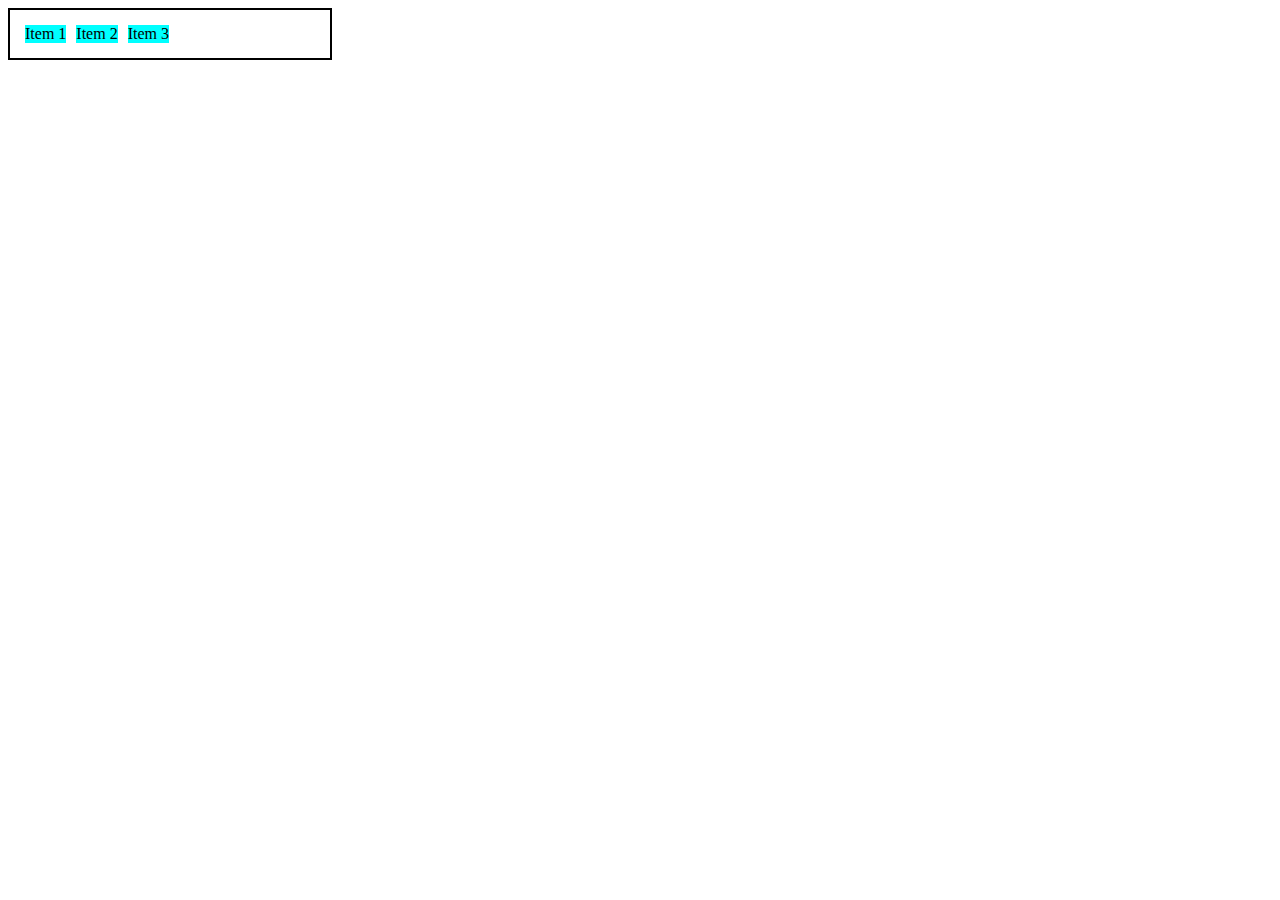
==== index.html @ f6097833 "rename main html file to index" ====
<!DOCTYPE html>
<html lang="en">

<head>
    <title>Fundamentos - display flex</title>
    <meta charset="UTF-8">
    <meta name="viewport" content="width=device-width, initial-scale=1">
    <link href="css/style.css" rel="stylesheet">
    <style>
        .flex {
            max-width: 300px;
            padding: 10px;
            border: 2px solid black;
            display: flex;
        }

        .item {
            background-color: aqua;
            margin: 5px;
        }
    </style>
</head>

<body>
    <div class="flex">
        <div class="item">Item 1</div>
        <div class="item">Item 2</div>
        <div class="item">Item 3</div>
    </div>
</body>

</html>
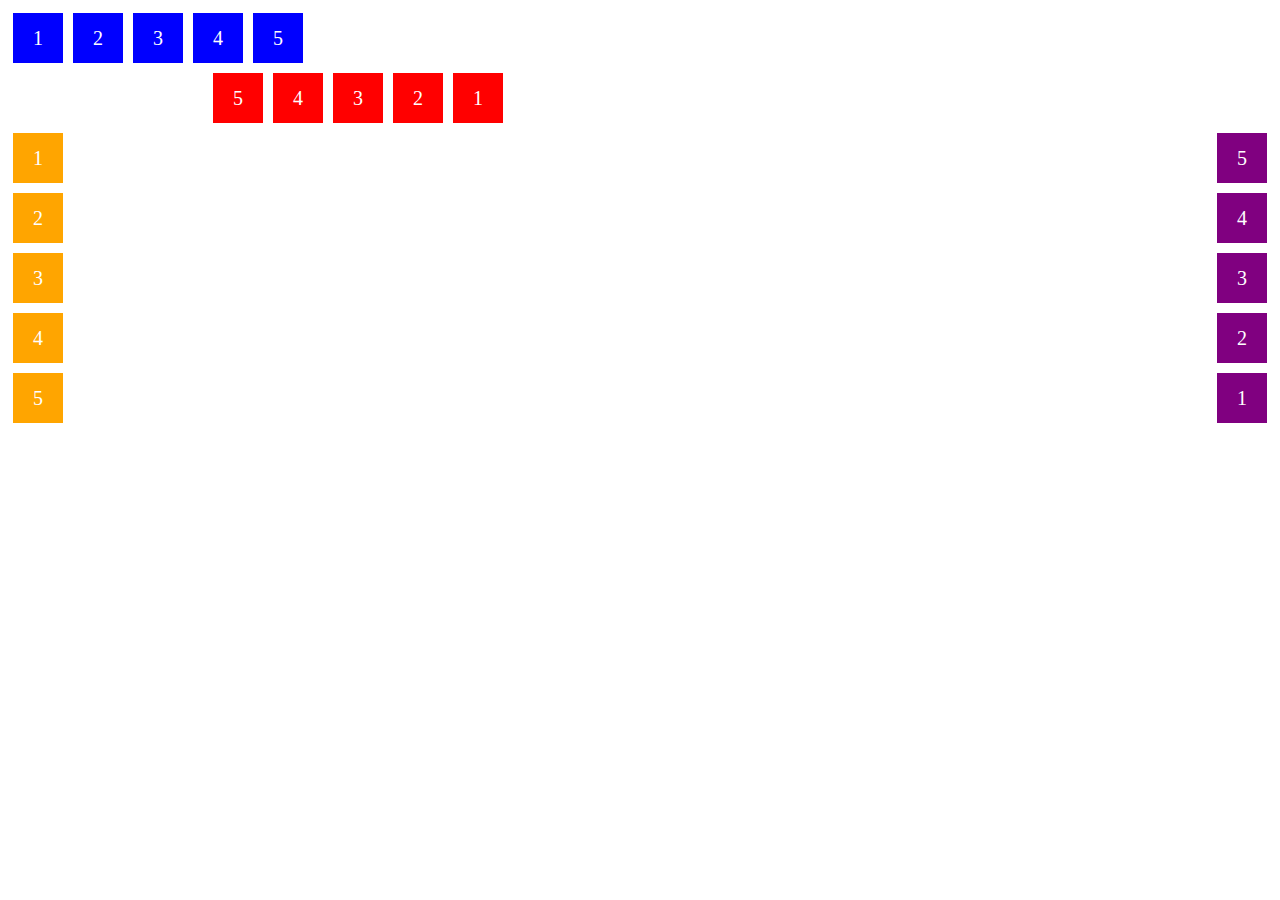
==== commit 4f65d8bf: "updated files" ====
--- a/index.html
+++ b/index.html
@@ -7,26 +7,89 @@
     <meta name="viewport" content="width=device-width, initial-scale=1">
     <link href="css/style.css" rel="stylesheet">
     <style>
-        .flex {
-            max-width: 300px;
-            padding: 10px;
-            border: 2px solid black;
+        .flex-container {
+            margin: 0px;
+            padding: 0px;
             display: flex;
+            list-style: none;
+            max-width: 500px;
         }
 
-        .item {
-            background-color: aqua;
+        .flex-item {
+            background: blue;
+            height: 50px;
+            width: 50px;
+            line-height: 50px;
+            font-size: 20px;
+            color: white;
+            text-align: center;
             margin: 5px;
+        }
+
+        .row {
+            flex-direction: row;
+        }
+
+        .row-reverse {
+            flex-direction: row-reverse;
+        }
+
+        .row-reverse li {
+            background-color: red;
+        }
+
+        .column {
+            float: left;
+            flex-direction: column;
+        }
+
+        .column li {
+            background-color: orange;
+        }
+
+        .column-reverse {
+            float: right;
+            flex-direction: column-reverse;
+        }
+
+        .column-reverse li {
+            background-color: purple;
         }
     </style>
 </head>
 
 <body>
-    <div class="flex">
-        <div class="item">Item 1</div>
-        <div class="item">Item 2</div>
-        <div class="item">Item 3</div>
-    </div>
+    <ul class="flex-container row">
+        <li class="flex-item">1</li>
+        <li class="flex-item">2</li>
+        <li class="flex-item">3</li>
+        <li class="flex-item">4</li>
+        <li class="flex-item">5</li>
+    </ul>
+
+    <ul class="flex-container row-reverse">
+        <li class="flex-item">1</li>
+        <li class="flex-item">2</li>
+        <li class="flex-item">3</li>
+        <li class="flex-item">4</li>
+        <li class="flex-item">5</li>
+    </ul>
+
+    <ul class="flex-container column">
+        <li class="flex-item">1</li>
+        <li class="flex-item">2</li>
+        <li class="flex-item">3</li>
+        <li class="flex-item">4</li>
+        <li class="flex-item">5</li>
+    </ul>
+
+    <ul class="flex-container column-reverse">
+        <li class="flex-item">1</li>
+        <li class="flex-item">2</li>
+        <li class="flex-item">3</li>
+        <li class="flex-item">4</li>
+        <li class="flex-item">5</li>
+    </ul>
 </body>
 
 </html>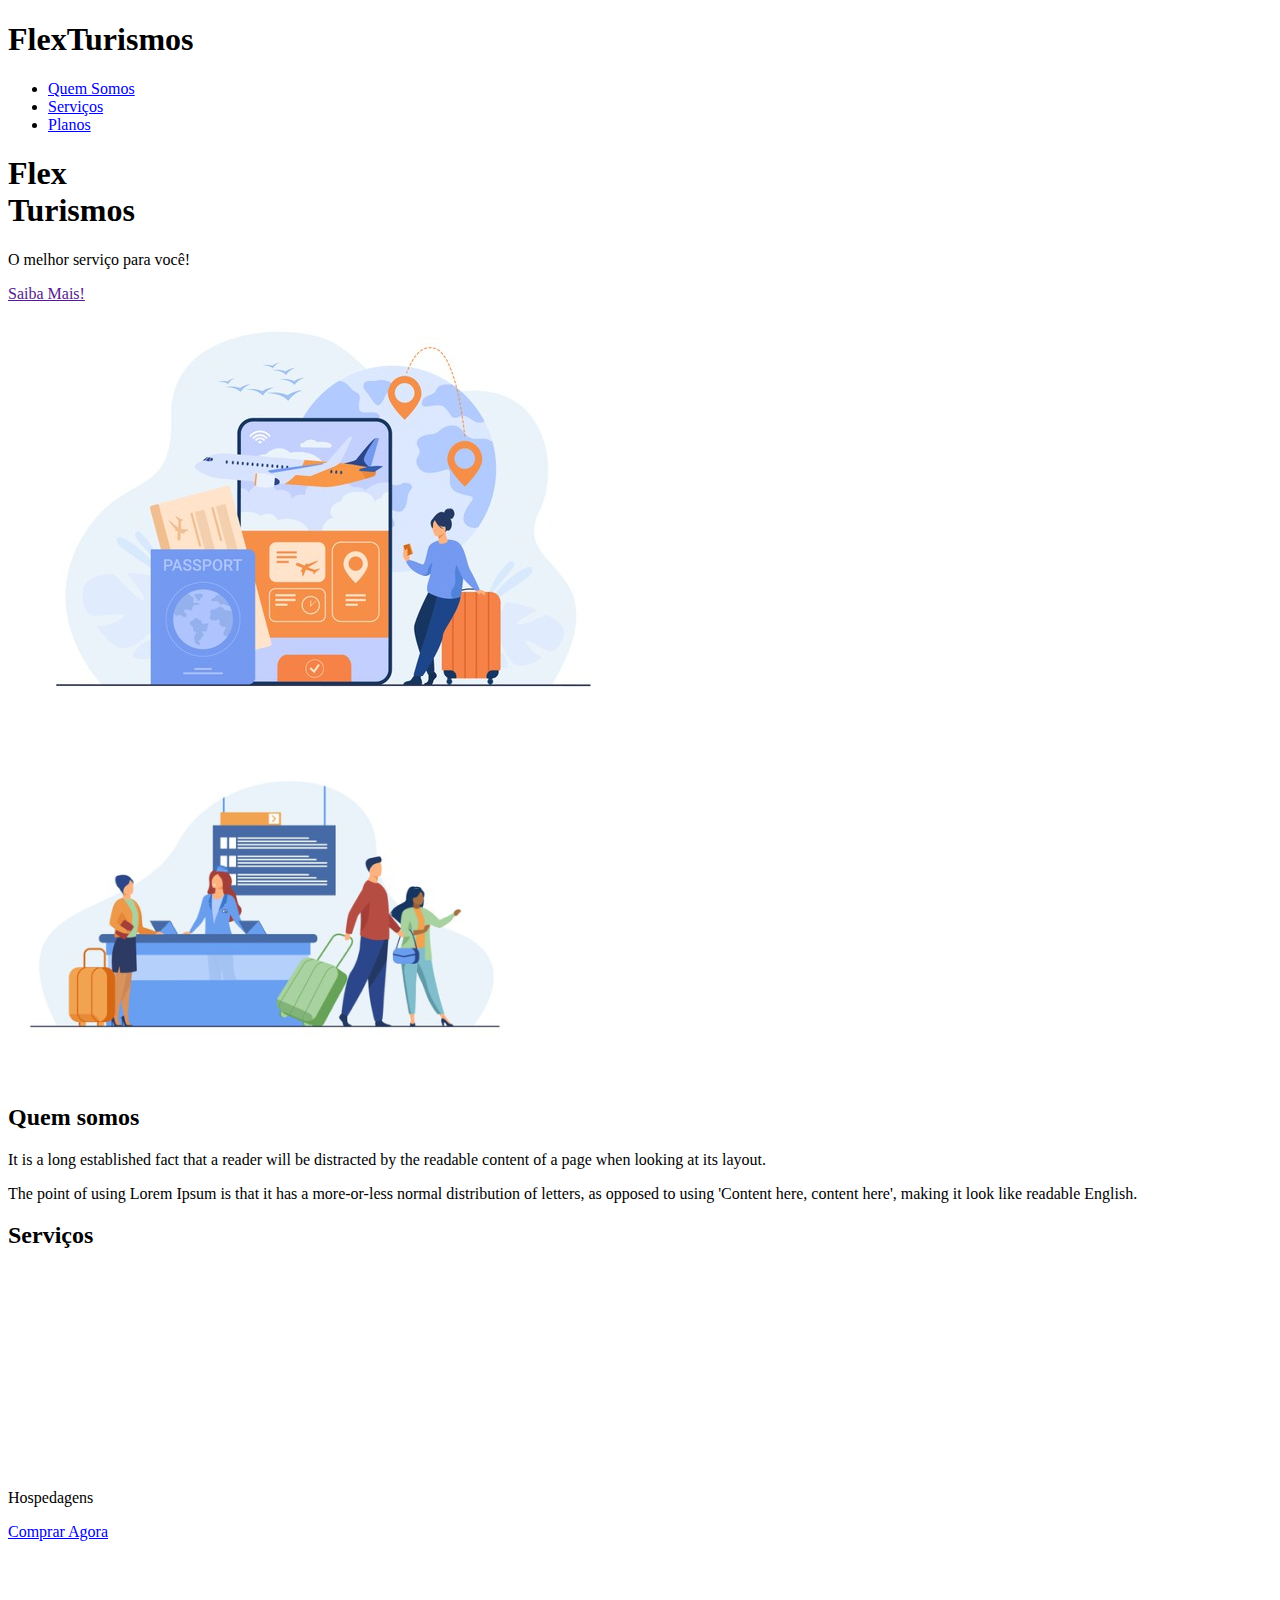
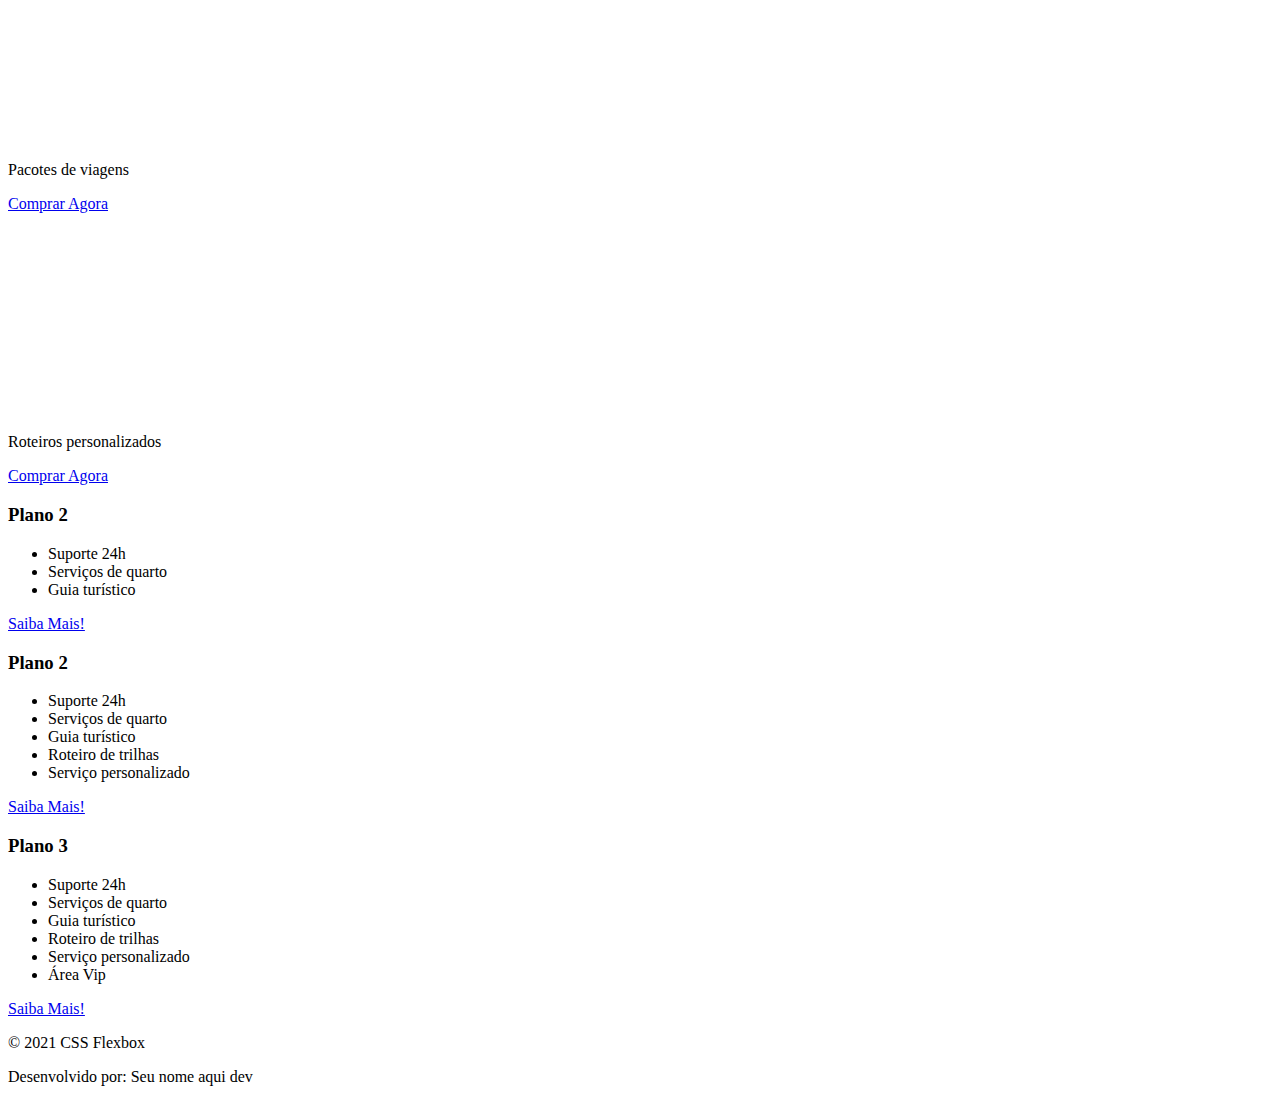
==== commit c61cae67: "updated files" ====
--- a/index.html
+++ b/index.html
@@ -1,95 +1,113 @@
 <!DOCTYPE html>
-<html lang="en">
+<html lang="pt-br">
+<head>
+    <meta charset="UTF-8">
+    <meta name="viewport" content="width=device-width, initial-scale=1.0">
+    <title>Flex Turismos</title>
+    <link rel="stylesheet" href="./style.css">
+</head>
+<body>
+    <header>
+        <h1>FlexTurismos</h1>
+        <ul>
+            <li><a href="#quem-somos">Quem Somos</a></li>
+            <li><a href="#servicos">Serviços</a></li>
+            <li><a href="#planos">Planos</a></li>
+        </ul>
+    </header>
 
-<head>
-    <title>Fundamentos - display flex</title>
-    <meta charset="UTF-8">
-    <meta name="viewport" content="width=device-width, initial-scale=1">
-    <link href="css/style.css" rel="stylesheet">
-    <style>
-        .flex-container {
-            margin: 0px;
-            padding: 0px;
-            display: flex;
-            list-style: none;
-            max-width: 500px;
-        }
+    <div>
+        <div>
+            <h1>Flex <br>Turismos</h1>
+            <p>O melhor serviço para você!</p>
+            <a href="">Saiba Mais!</a>
+        </div>
 
-        .flex-item {
-            background: blue;
-            height: 50px;
-            width: 50px;
-            line-height: 50px;
-            font-size: 20px;
-            color: white;
-            text-align: center;
-            margin: 5px;
-        }
+        <div>
+            <div><img src="./images/0-main.png" alt="banner de apresentação"></div>
+        </div>
+    </div>
 
-        .row {
-            flex-direction: row;
-        }
+    <div>
+        <div>
+            <img src="./images/1-quem-somos.png" alt="balcão de atendimento">
+        </div>
 
-        .row-reverse {
-            flex-direction: row-reverse;
-        }
+        <div>
+            <h2>Quem somos</h2>
+            <p>It is a long established fact that a reader will be distracted by the readable content of a page when looking at its layout. </p>
+            <p>The point of using Lorem Ipsum is that it has a more-or-less normal distribution of letters, as opposed to using 'Content here, content here', making it look like readable English.</p>
+        </div>
+    </div>
 
-        .row-reverse li {
-            background-color: red;
-        }
+    <div>
+        <div>
+            <h2>Serviços</h2>
+        </div>
 
-        .column {
-            float: left;
-            flex-direction: column;
-        }
+        <div>
+            <div>
+                <div><img src="./images/icon-2.png" alt="hospedagens"></div>
+                <p>Hospedagens</p>
+                <a href="#">Comprar Agora</a>
+            </div>
 
-        .column li {
-            background-color: orange;
-        }
+            <div>
+               <div><img src="./images/icon-1.png" alt="pacote de viagens"></div>
+               <p>Pacotes de viagens</p>
+               <a href="#">Comprar Agora</a>
+            </div>
 
-        .column-reverse {
-            float: right;
-            flex-direction: column-reverse;
-        }
+            <div>
+                <div><img src="./images/icon-3.png" alt="roteiros personalizados"></div>
+                <p>Roteiros personalizados</p>
+                <a href="#">Comprar Agora</a>
+            </div>
 
-        .column-reverse li {
-            background-color: purple;
-        }
-    </style>
-</head>
+        </div>
+    </div>
 
-<body>
-    <ul class="flex-container row">
-        <li class="flex-item">1</li>
-        <li class="flex-item">2</li>
-        <li class="flex-item">3</li>
-        <li class="flex-item">4</li>
-        <li class="flex-item">5</li>
-    </ul>
+    <div>
 
-    <ul class="flex-container row-reverse">
-        <li class="flex-item">1</li>
-        <li class="flex-item">2</li>
-        <li class="flex-item">3</li>
-        <li class="flex-item">4</li>
-        <li class="flex-item">5</li>
-    </ul>
+        <div>
+            <h3>Plano 2</h3>
+            <ul>
+                <li>Suporte 24h</li>
+                <li>Serviços de quarto</li>
+                <li>Guia turístico</li>
+            </ul>
+            <a href="#">Saiba Mais!</a>
+        </div>
 
-    <ul class="flex-container column">
-        <li class="flex-item">1</li>
-        <li class="flex-item">2</li>
-        <li class="flex-item">3</li>
-        <li class="flex-item">4</li>
-        <li class="flex-item">5</li>
-    </ul>
+        <div>
+            <h3>Plano 2</h3>
+            <ul>
+                <li>Suporte 24h</li>
+                <li>Serviços de quarto</li>
+                <li>Guia turístico</li>
+                <li>Roteiro de trilhas</li>
+                <li>Serviço personalizado</li>
+            </ul>
+            <a href="#">Saiba Mais!</a>
+        </div>
 
-    <ul class="flex-container column-reverse">
-        <li class="flex-item">1</li>
-        <li class="flex-item">2</li>
-        <li class="flex-item">3</li>
-        <li class="flex-item">4</li>
-        <li class="flex-item">5</li>
-    </ul>
+        <div>
+            <h3>Plano 3</h3>
+            <ul>
+                <li>Suporte 24h</li>
+                <li>Serviços de quarto</li>
+                <li>Guia turístico</li>
+                <li>Roteiro de trilhas</li>
+                <li>Serviço personalizado</li>
+                <li>Área Vip</li>
+            </ul>
+            <a href="#">Saiba Mais!</a>
+        </div>
+    </div>
+
+    <footer>
+        <p>&copy; 2021 CSS Flexbox</p>
+        <p>Desenvolvido por: Seu nome aqui dev</p>
+    </footer>
 </body>
-
 </html>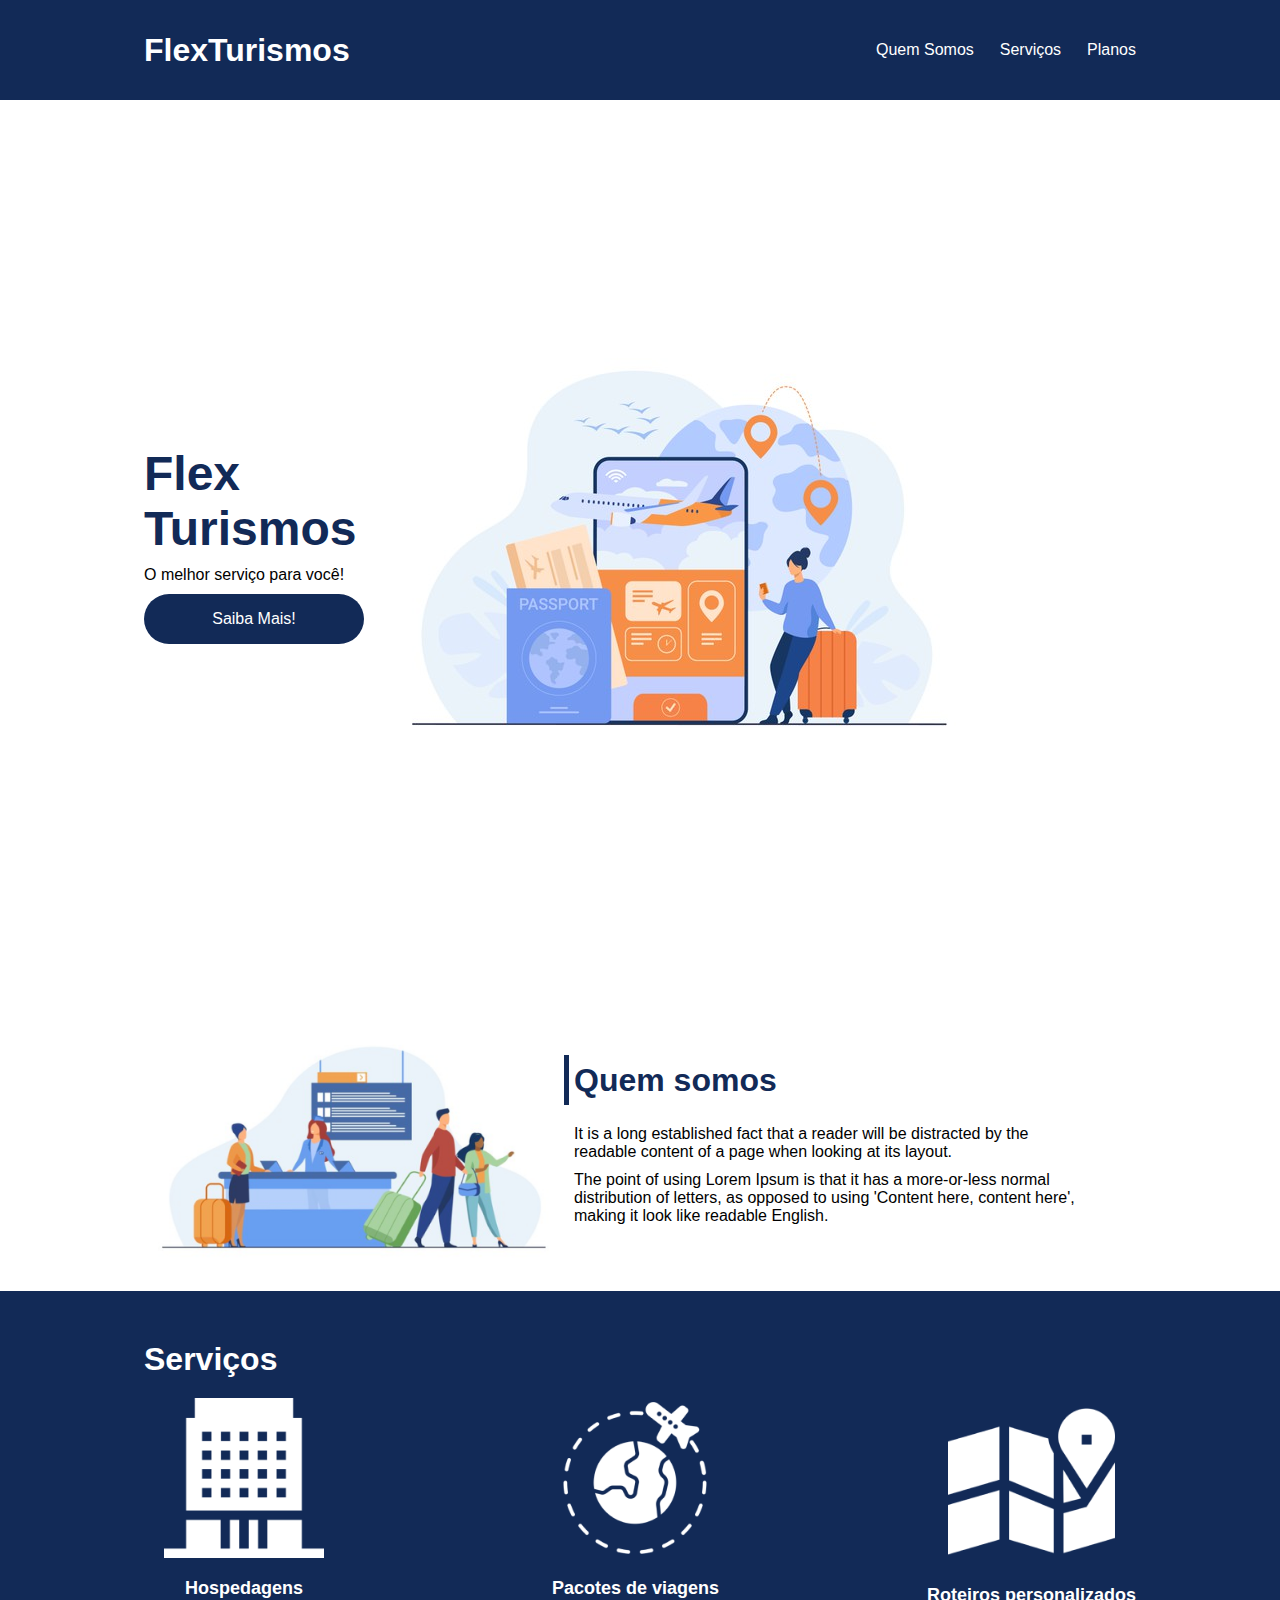
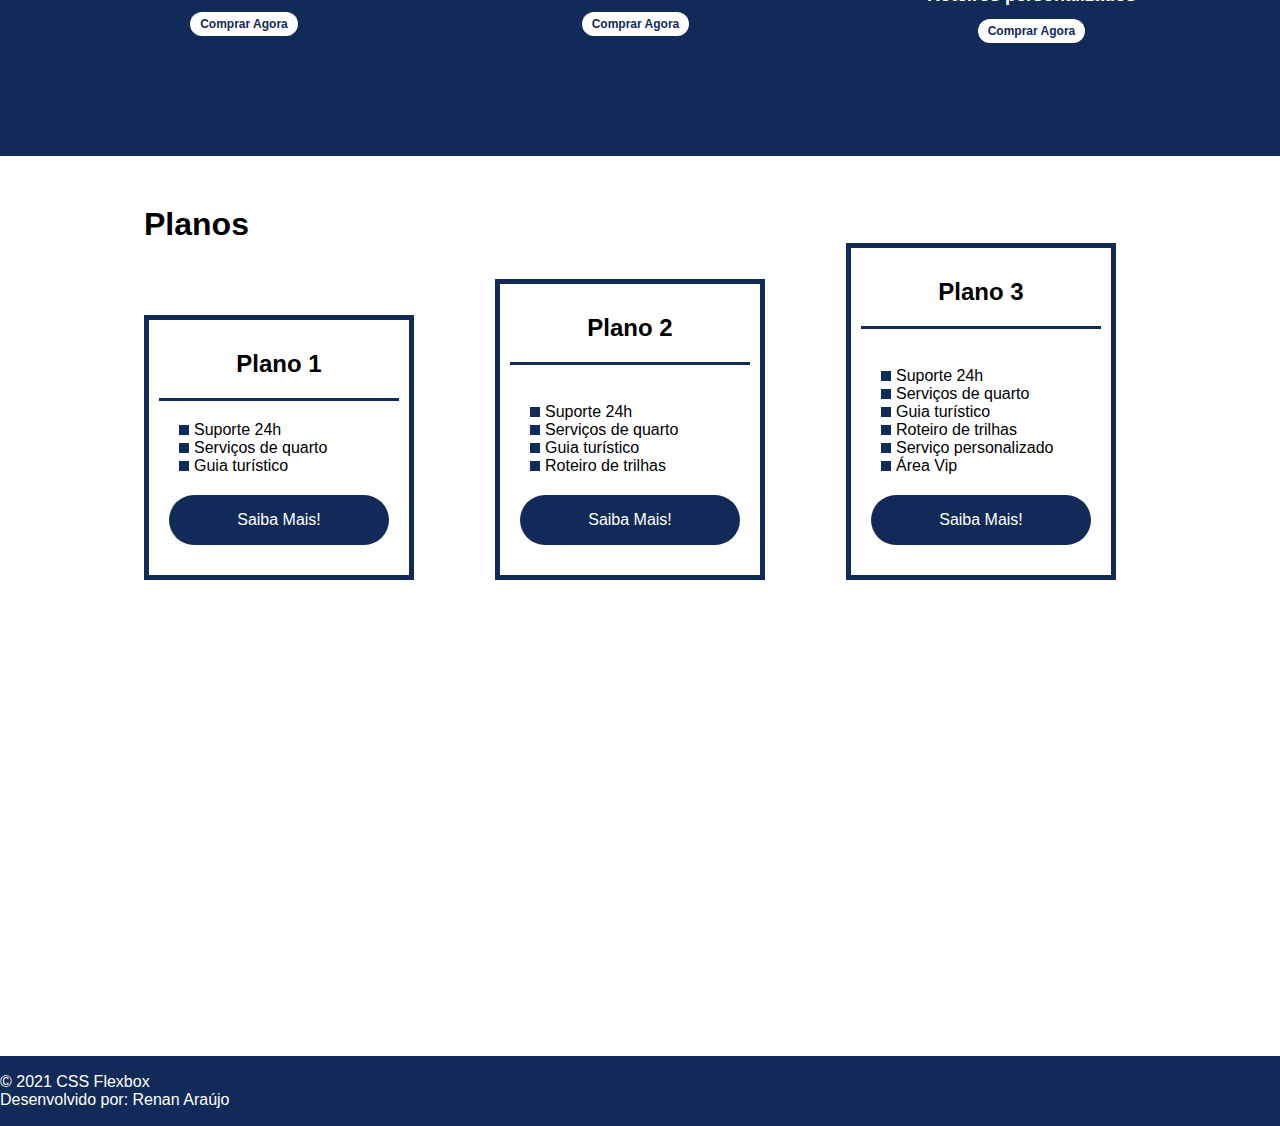
==== commit 0cb1c1c1: "updated index.html and style.css" ====
--- a/index.html
+++ b/index.html
@@ -1,113 +1,128 @@
 <!DOCTYPE html>
 <html lang="pt-br">
+
 <head>
     <meta charset="UTF-8">
     <meta name="viewport" content="width=device-width, initial-scale=1.0">
     <title>Flex Turismos</title>
     <link rel="stylesheet" href="./style.css">
 </head>
+
 <body>
     <header>
-        <h1>FlexTurismos</h1>
-        <ul>
-            <li><a href="#quem-somos">Quem Somos</a></li>
-            <li><a href="#servicos">Serviços</a></li>
-            <li><a href="#planos">Planos</a></li>
-        </ul>
+        <div class="flex-container menu">
+            <h1>FlexTurismos</h1>
+            <ul class="list-items">
+                <li><a href="#quem-somos">Quem Somos</a></li>
+                <li><a href="#servicos">Serviços</a></li>
+                <li><a href="#planos">Planos</a></li>
+            </ul>
+        </div>
     </header>
 
-    <div>
-        <div>
+    <div class="flex-container apresentacao">
+        <div class="texto-apresentacao">
             <h1>Flex <br>Turismos</h1>
             <p>O melhor serviço para você!</p>
-            <a href="">Saiba Mais!</a>
+            <a href="" class="btn">Saiba Mais!</a>
         </div>
 
-        <div>
+        <div class="flex-container">
             <div><img src="./images/0-main.png" alt="banner de apresentação"></div>
         </div>
     </div>
 
-    <div>
+    <div class="flex-container" id="quem-somos">
+        <div>
+            <h2>Quem somos</h2>
+            <p>It is a long established fact that a reader will be distracted by the readable content of a page when
+                looking at its layout. </p>
+            <p>The point of using Lorem Ipsum is that it has a more-or-less normal distribution of letters, as opposed
+                to using 'Content here, content here', making it look like readable English.</p>
+        </div>
+
         <div>
             <img src="./images/1-quem-somos.png" alt="balcão de atendimento">
         </div>
 
-        <div>
-            <h2>Quem somos</h2>
-            <p>It is a long established fact that a reader will be distracted by the readable content of a page when looking at its layout. </p>
-            <p>The point of using Lorem Ipsum is that it has a more-or-less normal distribution of letters, as opposed to using 'Content here, content here', making it look like readable English.</p>
+    </div>
+    <div class="container-externo">
+        <div class="flex-container" id="servicos">
+            <div>
+                <h2>Serviços</h2>
+            </div>
+
+            <div class="list-servicos">
+                <div class="item-servico">
+                    <div><img src="./images/icon-2.png" alt="hospedagens"></div>
+                    <p>Hospedagens</p>
+                    <a href="#">Comprar Agora</a>
+                </div>
+
+                <div class="item-servico">
+                    <div><img src="./images/icon-1.png" alt="pacote de viagens"></div>
+                    <p>Pacotes de viagens</p>
+                    <a href="#">Comprar Agora</a>
+                </div>
+
+                <div class="item-servico">
+                    <div><img src="./images/icon-3.png" alt="roteiros personalizados"></div>
+                    <p>Roteiros personalizados</p>
+                    <a href="#">Comprar Agora</a>
+                </div>
+
+            </div>
         </div>
     </div>
 
-    <div>
-        <div>
-            <h2>Serviços</h2>
-        </div>
+    <div class="flex-container" id="planos">
+        <div><h2>Planos</h2></div>
 
-        <div>
-            <div>
-                <div><img src="./images/icon-2.png" alt="hospedagens"></div>
-                <p>Hospedagens</p>
-                <a href="#">Comprar Agora</a>
+        <div class="list-planos">
+            <div class="item-plano">
+                <h3>Plano 1</h3>
+                <ul>
+                    <li>Suporte 24h</li>
+                    <li>Serviços de quarto</li>
+                    <li>Guia turístico</li>
+                </ul>
+                <a href="#" class="btn">Saiba Mais!</a>
             </div>
-
-            <div>
-               <div><img src="./images/icon-1.png" alt="pacote de viagens"></div>
-               <p>Pacotes de viagens</p>
-               <a href="#">Comprar Agora</a>
+    
+            <div class="item-plano">
+                <h3>Plano 2</h3>
+                <br>
+                <ul>
+                    <li>Suporte 24h</li>
+                    <li>Serviços de quarto</li>
+                    <li>Guia turístico</li>
+                    <li>Roteiro de trilhas</li>
+                </ul>
+                <a href="#" class="btn">Saiba Mais!</a>
             </div>
-
-            <div>
-                <div><img src="./images/icon-3.png" alt="roteiros personalizados"></div>
-                <p>Roteiros personalizados</p>
-                <a href="#">Comprar Agora</a>
+    
+            <div class="item-plano">
+                <h3>Plano 3</h3>
+                <br>
+                <ul>
+                    <li>Suporte 24h</li>
+                    <li>Serviços de quarto</li>
+                    <li>Guia turístico</li>
+                    <li>Roteiro de trilhas</li>
+                    <li>Serviço personalizado</li>
+                    <li>Área Vip</li>
+                </ul>
+                <a href="#" class="btn">Saiba Mais!</a>
             </div>
-
-        </div>
-    </div>
-
-    <div>
-
-        <div>
-            <h3>Plano 2</h3>
-            <ul>
-                <li>Suporte 24h</li>
-                <li>Serviços de quarto</li>
-                <li>Guia turístico</li>
-            </ul>
-            <a href="#">Saiba Mais!</a>
-        </div>
-
-        <div>
-            <h3>Plano 2</h3>
-            <ul>
-                <li>Suporte 24h</li>
-                <li>Serviços de quarto</li>
-                <li>Guia turístico</li>
-                <li>Roteiro de trilhas</li>
-                <li>Serviço personalizado</li>
-            </ul>
-            <a href="#">Saiba Mais!</a>
-        </div>
-
-        <div>
-            <h3>Plano 3</h3>
-            <ul>
-                <li>Suporte 24h</li>
-                <li>Serviços de quarto</li>
-                <li>Guia turístico</li>
-                <li>Roteiro de trilhas</li>
-                <li>Serviço personalizado</li>
-                <li>Área Vip</li>
-            </ul>
-            <a href="#">Saiba Mais!</a>
         </div>
     </div>
 
     <footer>
-        <p>&copy; 2021 CSS Flexbox</p>
-        <p>Desenvolvido por: Seu nome aqui dev</p>
+        <div class="footer">
+            <p>&copy; 2021 CSS Flexbox</p>
+            <p>Desenvolvido por: Renan Araújo</p>
+        </div>
     </footer>
 </body>
+
 </html>--- a/style.css
+++ b/style.css
@@ -0,0 +1,288 @@
+* {
+    margin: 0;
+    padding: 0;
+    font-family: 'Open Sans', sans-serif;
+}
+
+ul {
+    list-style: none;
+    margin: 0;
+    padding: 0;
+}
+
+div img {
+    display: block;
+    width: 100%;
+}
+
+ul li a {
+    text-decoration: none;
+}
+
+.flex-container {
+    display: flex;
+    max-width: 992px;
+    margin: auto;
+    width: 100%;
+    min-width: 320px;
+}
+
+header {
+    background-color: #122A57;
+    height: 100px;
+    display: flex;
+    align-items: center;
+    color: #fff;
+
+}
+
+header .list-items {
+    display: flex;
+    width: 100%;
+    max-width: 260px;
+    justify-content: space-between;
+    align-items: center;
+}
+
+.list-items li a {
+    color: #fff;
+}
+
+header .menu {
+    justify-content: space-between;
+}
+
+.apresentacao {
+    height: 100vh;
+    align-items: center;
+    justify-content: space-between;
+}
+
+.apresentacao .texto-apresentacao {
+    min-height: 200px;
+
+}
+
+.texto-apresentacao h1 {
+    color: #122A57;
+    font-size: 48px;
+    margin-bottom: 10px;
+}
+
+.btn{
+    background-color: #122A57;
+    color: #fff;
+    text-align: center;
+    border-radius: 30px;
+    width: 220px;
+    display: block;
+    text-decoration: none;
+    height: 50px;
+    line-height: 50px;
+    margin-top: 10px;
+    margin-bottom: 10px;
+}
+
+#quem-somos {
+    flex-direction: row-reverse;
+    align-items: center;
+    justify-content: space-between;
+}
+
+#quem-somos h2 {
+    font-size: 32px;
+    color: #122A57;
+    display: flex;
+    align-items: center;
+    margin-bottom: 20px;
+}
+
+#quem-somos h2::before {
+    content: "";
+    height: 50px;
+    width: 5px;
+    margin-right: 5px;
+    background-color: #122A57;
+    position: relative;
+}
+
+#quem-somos p {
+    margin: 10px;
+    width: 90%;
+}
+
+#quem-somos img {
+    min-width: 420px;
+}
+
+.container-externo {
+    background-color: #122A57;
+    width: 100%;
+}
+
+#servicos {
+    flex-direction: column;
+    padding-top: 50px;
+    padding-bottom: 100px;
+}
+
+#servicos h2 {
+    color: #fff;
+    font-size: 32px;
+    margin-bottom: 20px;
+}
+
+.list-servicos {
+    display: flex;
+    justify-content: space-between;
+}
+
+.list-servicos .item-servico {
+    text-align: center;
+}
+
+.item-servico a{
+    width: 220px;
+    background-color: #fff;
+    border-radius: 30px;
+    height: 50px;
+    text-align: center;
+    line-height: 50px;
+    margin-top: 20px;
+    padding: 5px 10px;
+    color: #122A57;
+    text-decoration: none;
+    font-size: 12px;
+    font-weight: 700;
+}
+
+.item-servico p{
+    font-weight: 700;
+    font-size: 18px;
+    color: #fff;
+    margin-top: 20px;
+}
+
+.item-servico img{
+    width: 80%;
+    margin: auto;
+}
+
+#planos{
+    flex-direction: column;
+    min-height: 100vh;
+}
+
+#planos h2{
+    font-size: 32px;
+    padding-top: 50px;
+}
+
+.list-planos{
+    display: flex;
+    align-items: flex-end;
+    justify-content: space-between;
+}
+
+.item-plano{
+    flex: 1;
+    border: 5px solid #122A57;
+    margin-right: 20px;
+    padding: 10px;
+    max-width: 240px;
+    
+}
+
+.item-plano .btn{
+    margin: auto;
+    margin-bottom: 20px;
+}
+
+.item-plano h3{
+    font-size: 24px;
+    display: flex;
+    flex-direction: column;
+    text-align: center;
+    margin-top: 20px;
+}
+
+.item-plano h3::after{
+    content: "";
+    background-color: #122A57;
+    width: 100%;
+    height: 3px;
+    margin-top: 20px;
+    margin-bottom: 10px;
+}
+
+.item-plano ul{
+    padding: 10px 20px;
+    display: flex;
+    flex-direction: column;
+    margin-bottom: 10px;
+}
+
+.item-plano ul li{
+    display: flex;
+    flex-wrap: nowrap;
+    align-items: center;
+}
+
+.item-plano ul li::before{
+    content: "";
+    width: 10px;
+    height: 10px;
+    background-color: #122A57;
+    margin-right: 5px;
+}
+
+footer{
+    background-color: #122A57;
+    height: 70px;
+    display: flex;
+    align-items: center;
+}
+
+footer .footer{
+    justify-content: space-between;
+    color: #fff;
+}
+
+/*mobile*/
+
+@media(max-width: 992px){
+    .flex-container{
+        flex-direction: column;
+    }
+    .apresentacao{
+        flex-direction: column-reverse;
+    }
+    .apresentacao .texto-apresentacao{
+        width: 100%;
+    }
+    #quem-somos{
+        flex-direction: column-reverse;
+    }
+    #quem-somos img{
+        min-width: 320px;
+        margin: auto;
+    }
+    .list-servicos{
+        flex-direction: column;
+    }
+    .item-servico img{
+        width: 50%;
+        margin: auto;
+    }
+    .list-planos{
+        flex-direction: column;
+        align-items: flex-start;
+        margin-bottom: 20px;
+    }
+    .list-planos .item-plano{
+        max-width: 90%;
+        margin: auto;
+        width: 100%;
+        margin-bottom: 20px;
+    }
+}